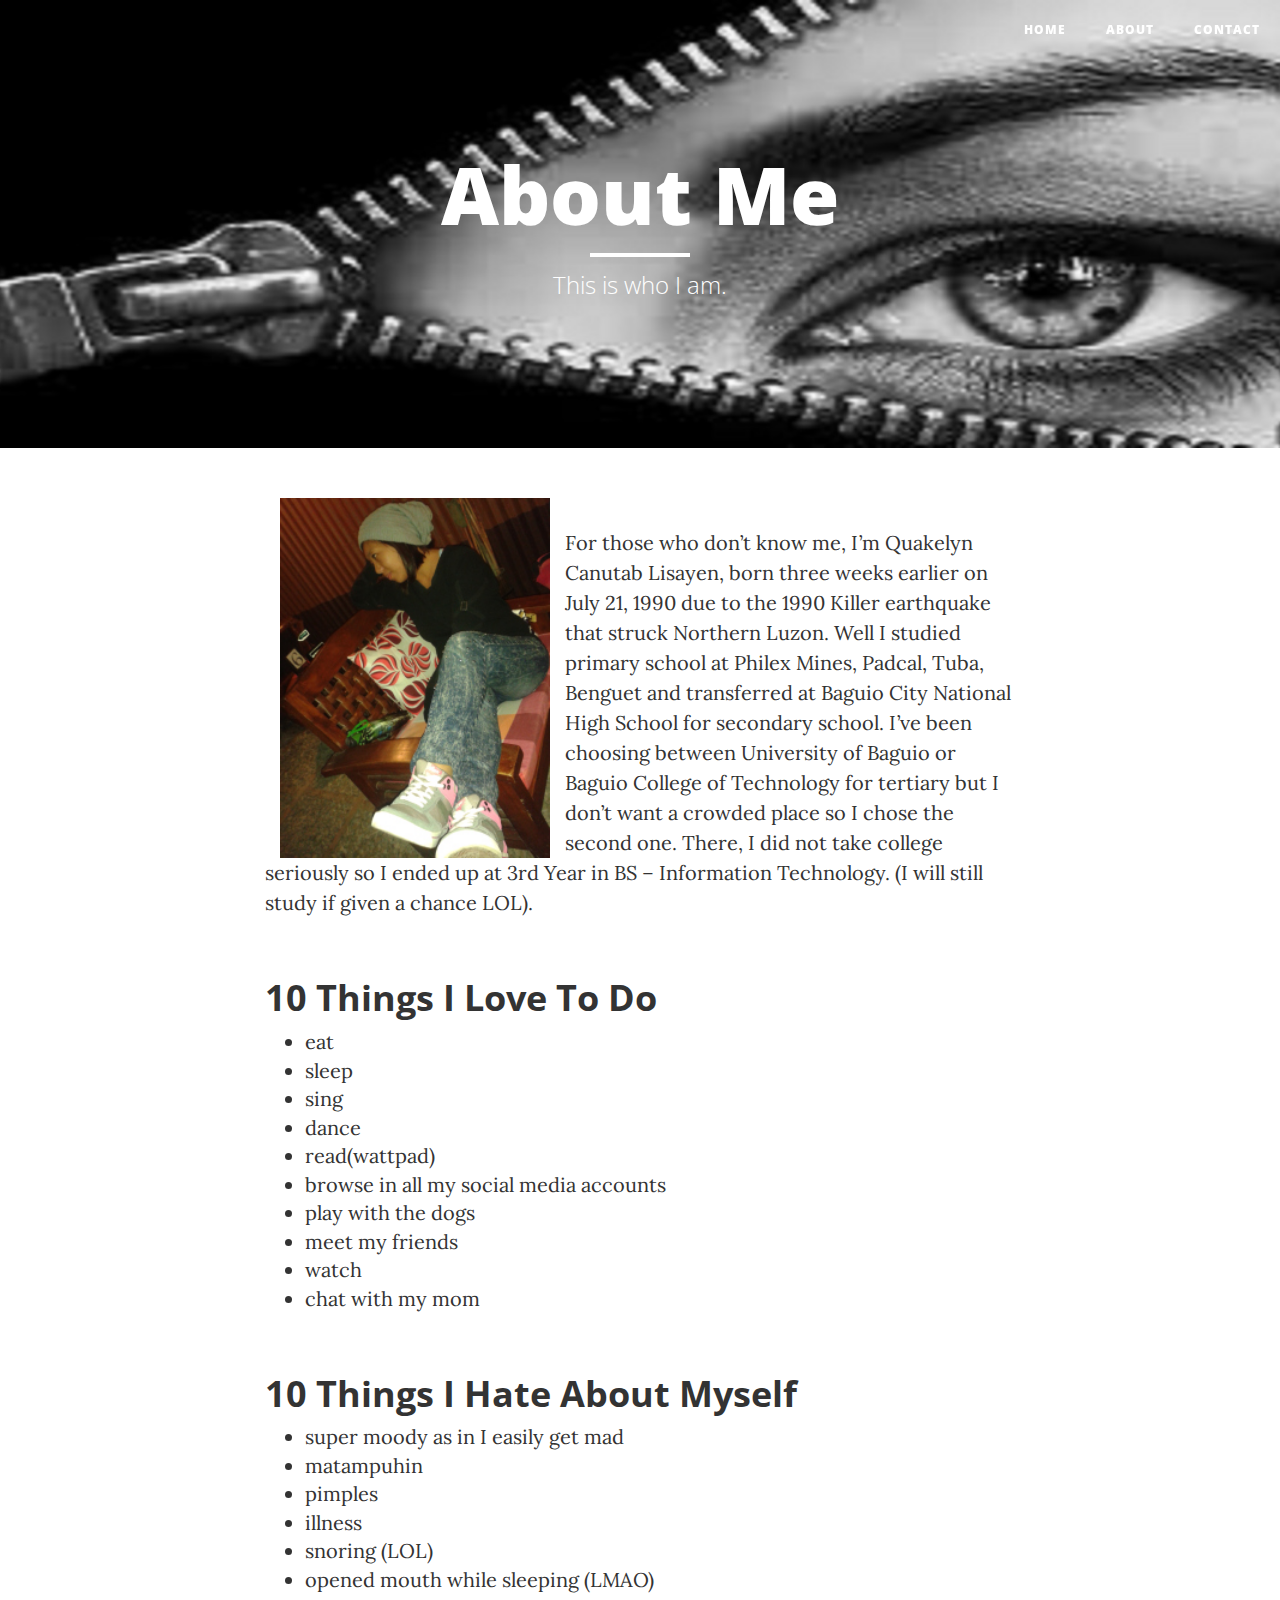
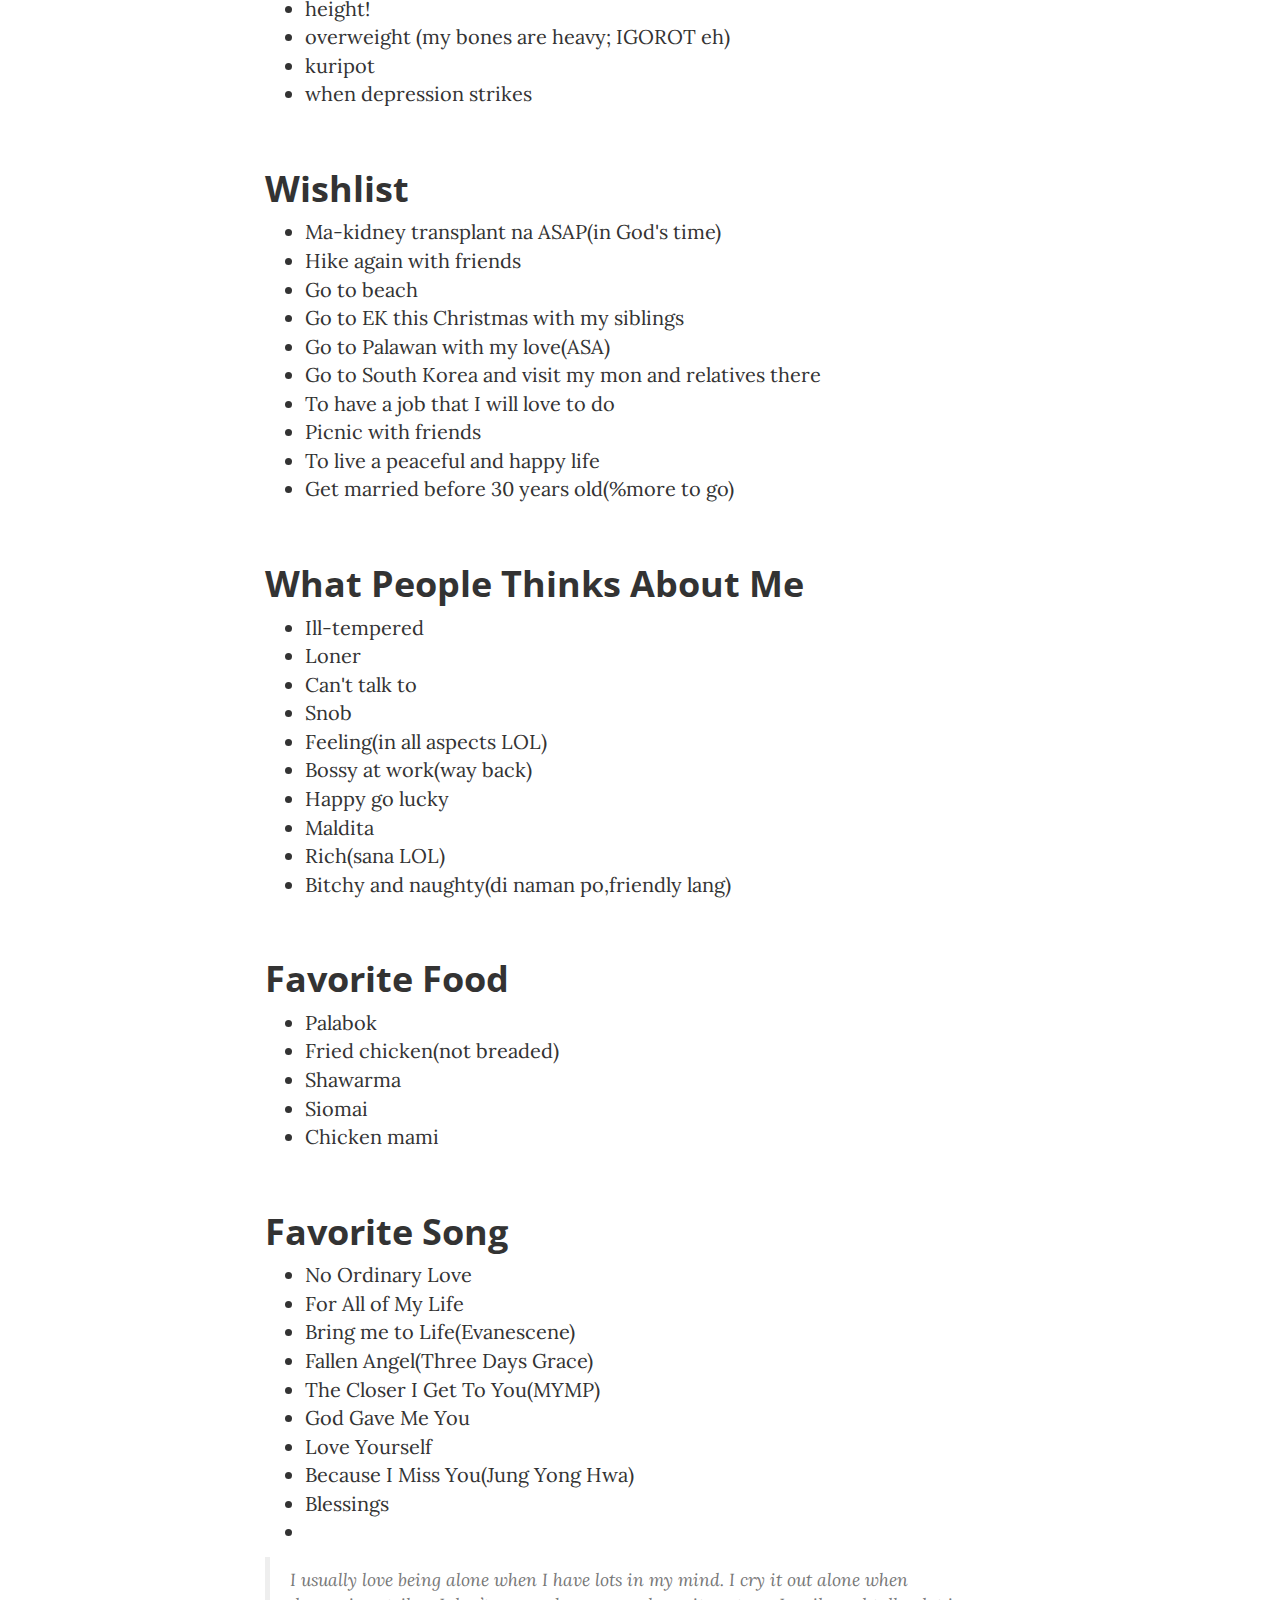
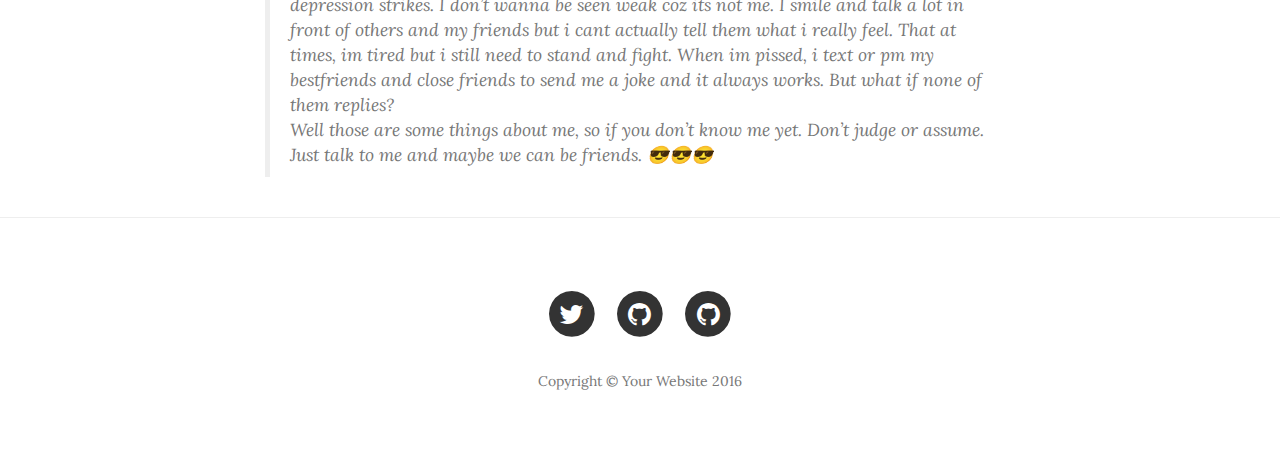
==== about.html @ 8e7b35c3 "initial upload" ====
<!DOCTYPE html>
<html lang="en">

<head>

    <meta charset="utf-8">
    <meta http-equiv="X-UA-Compatible" content="IE=edge">
    <meta name="viewport" content="width=device-width, initial-scale=1">
    <meta name="description" content="">
    <meta name="author" content="">

    <title>About</title>

    <!-- Bootstrap Core CSS -->
    <link href="vendor/bootstrap/css/bootstrap.min.css" rel="stylesheet">

    <!-- Theme CSS -->
    <link href="css/clean-blog.min.css" rel="stylesheet">

    <!-- Custom Fonts -->
    <link href="vendor/font-awesome/css/font-awesome.min.css" rel="stylesheet" type="text/css">
    <link href='https://fonts.googleapis.com/css?family=Lora:400,700,400italic,700italic' rel='stylesheet' type='text/css'>
    <link href='https://fonts.googleapis.com/css?family=Open+Sans:300italic,400italic,600italic,700italic,800italic,400,300,600,700,800' rel='stylesheet' type='text/css'>

    <!-- HTML5 Shim and Respond.js IE8 support of HTML5 elements and media queries -->
    <!-- WARNING: Respond.js doesn't work if you view the page via file:// -->
    <!--[if lt IE 9]>
        <script src="https://oss.maxcdn.com/libs/html5shiv/3.7.0/html5shiv.js"></script>
        <script src="https://oss.maxcdn.com/libs/respond.js/1.4.2/respond.min.js"></script>
    <![endif]-->

</head>

<body>

    <!-- Navigation -->
    <nav class="navbar navbar-default navbar-custom navbar-fixed-top">
        <div class="container-fluid">
            <!-- Brand and toggle get grouped for better mobile display -->
            <div class="navbar-header page-scroll">
                <button type="button" class="navbar-toggle" data-toggle="collapse" data-target="#bs-example-navbar-collapse-1">
                    <span class="sr-only">Toggle navigation</span>
                    Menu <i class="fa fa-bars"></i>
                </button>
               
            </div>

            <!-- Collect the nav links, forms, and other content for toggling -->
            <div class="collapse navbar-collapse" id="bs-example-navbar-collapse-1">
                <ul class="nav navbar-nav navbar-right">
                    <li>
                        <a href="index.html">Home</a>
                    </li>
                    <li>
                        <a href="about.html">About</a>
                    </li>
                   
                    <li>
                        <a href="contact.html">Contact</a>
                    </li>
                </ul>
            </div>
            <!-- /.navbar-collapse -->
        </div>
        <!-- /.container -->
    </nav>

    <!-- Page Header -->
    <!-- Set your background image for this header on the line below. -->
    <header class="intro-header" style="background-image: url('background/eye.jpeg')">
        <div class="container">
            <div class="row">
                <div class="col-lg-8 col-lg-offset-2 col-md-10 col-md-offset-1">
                    <div class="page-heading">
                              
                        <h1>About Me</h1>
                        <hr class="small">
                        <span class="subheading">This is who I am.</span>
                    </div>
                </div>
            </div>
        </div>
    </header>

    <!-- Main Content -->
    <div class="container">

        <div class="row">
            <div class="col-lg-8 col-lg-offset-2 col-md-10 col-md-offset-1">

                 <img src="get.jpg" style="width: 300px;" class="col-md-10 ">
              
                
                <p>For those who don’t know me, I’m Quakelyn Canutab Lisayen, born three weeks earlier on July 21, 1990 due to the 1990 Killer earthquake that struck Northern Luzon. Well I studied primary school at Philex Mines, Padcal, Tuba, Benguet and transferred at Baguio City National High School for secondary school. I’ve been choosing between University of Baguio or Baguio College of Technology for tertiary but I don’t want a crowded place so I chose the second one. There, I did not take college seriously so I ended up at 3rd Year in BS – Information Technology. (I will still study if given a chance LOL).</p>
               

                <h2 class="section-heading" background-color="red">10 Things I Love To Do</h2>

                    
                        <ul>
                            <li>eat</li>
                            <li>sleep</li>
                            <li>sing</li>
                            <li>dance</li>
                            <li>read(wattpad)</li>
                            <li>browse in all my social media accounts</li>
                            <li>play with the dogs</li>
                            <li>meet my friends</li>
                            <li>watch</li>
                            <li>chat with my mom</li>

                        </ul>

                 <h2 class="section-heading">10 Things I Hate About Myself</h2>

                    
                        <ul>
                            <li>super moody as in I easily get mad</li>
                            <li>matampuhin</li>
                            <li>pimples</li>
                            <li>illness</li>
                            <li>snoring (LOL)</li>
                            <li>opened mouth while sleeping (LMAO)</li>
                            <li>height!</li>
                            <li>overweight (my bones are heavy; IGOROT eh)</li>
                            <li>kuripot</li>
                            <li>when depression strikes</li>
                            
                        </ul>

                 <h2 class="section-heading">Wishlist</h2>

                    
                        <ul>
                            <li>Ma-kidney transplant na ASAP(in God's time)</li>
                            <li>Hike again with friends</li>
                            <li>Go to beach</li>
                            <li>Go to EK this Christmas with my siblings</li>
                            <li>Go to Palawan with my love(ASA)</li>
                            <li>Go to South Korea and visit my mon and relatives there</li>
                            <li>To have a job that I will love to do</li>
                            <li>Picnic with friends</li>
                            <li>To live a peaceful and happy life</li>
                            <li>Get married before 30 years old(%more to go)</li>
                            
                        </ul>

                 <h2 class="section-heading">What People Thinks About Me</h2>

                    
                        <ul>
                            <li>Ill-tempered</li>
                            <li>Loner</li>
                            <li>Can't talk to</li>
                            <li>Snob</li>
                            <li>Feeling(in all aspects LOL)</li>
                            <li>Bossy at work(way back)</li>
                            <li>Happy go lucky</li>
                            <li>Maldita</li>
                            <li>Rich(sana LOL)</li>
                            <li>Bitchy and naughty(di naman po,friendly lang)</li>
                            
                        </ul>

                 <h2 class="section-heading">Favorite Food</h2>

                    
                        <ul>
                            <li>Palabok</li>
                            <li>Fried chicken(not breaded)</li>
                            <li>Shawarma</li>
                            <li>Siomai</li>
                            <li>Chicken mami</li> 
                        </ul>

                 <h2 class="section-heading">Favorite Song</h2>

                        <ul>
                            <li>No Ordinary Love</li>
                            <li>For All of My Life</li>
                            <li>Bring me to Life(Evanescene)</li>
                            <li>Fallen Angel(Three Days Grace)</li>
                            <li>The Closer I Get To You(MYMP)</li>
                            <li>God Gave Me You</li>
                            <li>Love Yourself</li>
                            <li>Because I Miss You(Jung Yong Hwa)</li>
                            <li>Blessings</li>
                            <li></li>
                            
                        </ul>

                        <blockquote>I usually love being alone when I have lots in my mind. I cry it out alone when depression strikes. I don’t wanna be seen weak coz its not me. I smile and talk a lot in front of others and my friends but i cant actually tell them what i really feel. That at times, im tired but i still need to stand and fight. When im pissed, i text or pm my bestfriends and close friends to send me a joke and it always works. But what if none of them replies?
                         <br>Well those are some things about me, so if you don’t know me yet. Don’t judge or assume. Just talk to me and maybe we can be friends. 😎😎😎 </br>
                        </blockquote>
            </div>
        </div>
    </div>

    <hr>

    <!-- Footer -->
     <footer>
        <div class="container">
            <div class="row">
                <div class="col-lg-8 col-lg-offset-2 col-md-10 col-md-offset-1">
                    <ul class="list-inline text-center">
                        <li>
                            <a href="@LisayenQuake">
                                <span class="fa-stack fa-lg">
                                    <i class="fa fa-circle fa-stack-2x"></i>
                                    <i class="fa fa-twitter fa-stack-1x fa-inverse"></i>
                                </span>
                            </a>
                        </li>
                        
                        <li>
                            <a href="kenji_ven@yahoo.com">
                                <span class="fa-stack fa-lg">
                                    <i class="fa fa-circle fa-stack-2x"></i>
                                    <i class="fa fa-github fa-stack-1x fa-inverse"></i>
                                </span>
                            </a>
                        </li>
                        <li>
                            <a href="quake059">
                                <span class="fa-stack fa-lg">
                                    <i class="fa fa-circle fa-stack-2x"></i>
                                    <i class="fa fa-github fa-stack-1x fa-inverse"></i>
                                </span>
                            </a>
                        </li>
                    </ul>
                    <p class="copyright text-muted">Copyright &copy; Your Website 2016</p>
                </div>
            </div>
        </div>
    </footer>
    <!-- jQuery -->
    <script src="vendor/jquery/jquery.min.js"></script>

    <!-- Bootstrap Core JavaScript -->
    <script src="vendor/bootstrap/js/bootstrap.min.js"></script>

    <!-- Contact Form JavaScript -->
    <script src="js/jqBootstrapValidation.js"></script>
    <script src="js/contact_me.js"></script>

    <!-- Theme JavaScript -->
    <script src="js/clean-blog.min.js"></script>

</body>

</html>
---- css/clean-blog.min.css ----
/*!
 * Start Bootstrap - Clean Blog v3.3.7+1 (http://startbootstrap.com/template-overviews/clean-blog)
 * Copyright 2013-2016 Start Bootstrap
 * Licensed under MIT (https://github.com/BlackrockDigital/startbootstrap/blob/gh-pages/LICENSE)
 */a,body{color:#333}.navbar-custom .nav li a,.navbar-custom .navbar-brand,h1,h2,h3,h4,h5,h6{font-weight:800}.caption,.intro-header .page-heading,.intro-header .site-heading,footer .copyright{text-align:center}body{font-family:Lora,'Times New Roman',serif;font-size:20px;-webkit-tap-highlight-color:#0085A1}.intro-header .page-heading .subheading,.intro-header .post-heading .subheading,.intro-header .site-heading .subheading,.navbar-custom,h1,h2,h3,h4,h5,h6{font-family:'Open Sans','Helvetica Neue',Helvetica,Arial,sans-serif}p{line-height:1.5;margin:30px 0}p a{text-decoration:underline}a:focus,a:hover{color:#0085A1}a img:focus,a img:hover{cursor:zoom-in}blockquote{color:#777;font-style:italic}hr.small{max-width:100px;margin:15px auto;border-width:4px;border-color:#fff}.navbar-custom{position:absolute;top:0;left:0;width:100%;z-index:3}.navbar-custom .navbar-header .navbar-toggle{color:#777;font-weight:800;text-transform:uppercase;font-size:12px}.navbar-custom .nav li a{text-transform:uppercase;font-size:12px;letter-spacing:1px}@media only screen and (min-width:768px){.navbar-custom{background:0 0;border-bottom:1px solid transparent}.navbar-custom .navbar-brand{color:#fff;padding:20px}.navbar-custom .navbar-brand:focus,.navbar-custom .navbar-brand:hover{color:rgba(255,255,255,.8)}.navbar-custom .nav li a{color:#fff;padding:20px}.navbar-custom .nav li a:focus,.navbar-custom .nav li a:hover{color:rgba(255,255,255,.8)}}@media only screen and (min-width:1170px){.navbar-custom{-webkit-transition:background-color .3s;-moz-transition:background-color .3s;transition:background-color .3s;-webkit-transform:translate3d(0,0,0);-moz-transform:translate3d(0,0,0);-ms-transform:translate3d(0,0,0);-o-transform:translate3d(0,0,0);transform:translate3d(0,0,0);-webkit-backface-visibility:hidden;backface-visibility:hidden}.navbar-custom.is-fixed{position:fixed;top:-61px;background-color:rgba(255,255,255,.9);border-bottom:1px solid #f2f2f2;-webkit-transition:-webkit-transform .3s;-moz-transition:-moz-transform .3s;transition:transform .3s}.navbar-custom.is-fixed .navbar-brand{color:#333}.navbar-custom.is-fixed .navbar-brand:focus,.navbar-custom.is-fixed .navbar-brand:hover{color:#0085A1}.navbar-custom.is-fixed .nav li a{color:#333}.navbar-custom.is-fixed .nav li a:focus,.navbar-custom.is-fixed .nav li a:hover{color:#0085A1}.navbar-custom.is-visible{-webkit-transform:translate3d(0,100%,0);-moz-transform:translate3d(0,100%,0);-ms-transform:translate3d(0,100%,0);-o-transform:translate3d(0,100%,0);transform:translate3d(0,100%,0)}}.intro-header{background:center center no-repeat;-webkit-background-size:cover;-moz-background-size:cover;background-size:cover;-o-background-size:cover;margin-bottom:50px}.intro-header .page-heading,.intro-header .post-heading,.intro-header .site-heading{padding:100px 0 50px;color:#fff}.intro-header .page-heading h1,.intro-header .site-heading h1{margin-top:0;font-size:50px}.intro-header .page-heading .subheading,.intro-header .site-heading .subheading{font-size:24px;line-height:1.1;display:block;font-weight:300;margin:10px 0 0}@media only screen and (min-width:768px){.intro-header .page-heading,.intro-header .post-heading,.intro-header .site-heading{padding:150px 0}.intro-header .page-heading h1,.intro-header .site-heading h1{font-size:80px}}.intro-header .post-heading h1{font-size:35px}.intro-header .post-heading .meta,.intro-header .post-heading .subheading{line-height:1.1;display:block}.intro-header .post-heading .subheading{font-size:24px;margin:10px 0 30px;font-weight:600}.intro-header .post-heading .meta{font-family:Lora,'Times New Roman',serif;font-style:italic;font-weight:300;font-size:20px}.intro-header .post-heading .meta a{color:#fff}@media only screen and (min-width:768px){.intro-header .post-heading h1{font-size:55px}.intro-header .post-heading .subheading{font-size:30px}}.post-preview>a{color:#333}.post-preview>a:focus,.post-preview>a:hover{text-decoration:none;color:#0085A1}.post-preview>a>.post-title{font-size:30px;margin-top:30px;margin-bottom:10px}.post-preview>a>.post-subtitle{margin:0 0 10px;font-weight:300}.post-preview>.post-meta{color:#777;font-size:18px;font-style:italic;margin-top:0}.post-preview>.post-meta>a{text-decoration:none;color:#333}.post-preview>.post-meta>a:focus,.post-preview>.post-meta>a:hover{color:#0085A1;text-decoration:underline}@media only screen and (min-width:768px){.post-preview>a>.post-title{font-size:36px}}.section-heading{font-size:36px;margin-top:60px;font-weight:700}.btn,.pager li>a,.pager li>span{font-family:'Open Sans','Helvetica Neue',Helvetica,Arial,sans-serif;text-transform:uppercase;font-weight:800;letter-spacing:1px}.caption{font-size:14px;padding:10px;font-style:italic;margin:0;display:block;border-bottom-right-radius:5px;border-bottom-left-radius:5px}footer{padding:50px 0 65px}footer .list-inline{margin:0;padding:0}footer .copyright{font-size:14px;margin-bottom:0}.floating-label-form-group{font-size:14px;position:relative;margin-bottom:0;padding-bottom:.5em;border-bottom:1px solid #eee}.floating-label-form-group input,.floating-label-form-group textarea{z-index:1;position:relative;padding-right:0;padding-left:0;border:none;border-radius:0;font-size:1.5em;background:0 0;box-shadow:none!important;resize:none}.floating-label-form-group label{display:block;z-index:0;position:relative;top:2em;margin:0;font-size:.85em;line-height:1.764705882em;vertical-align:middle;vertical-align:baseline;opacity:0;-webkit-transition:top .3s ease,opacity .3s ease;-moz-transition:top .3s ease,opacity .3s ease;-ms-transition:top .3s ease,opacity .3s ease;transition:top .3s ease,opacity .3s ease}.floating-label-form-group::not(:first-child){padding-left:14px;border-left:1px solid #eee}.floating-label-form-group-with-value label{top:0;opacity:1}.floating-label-form-group-with-focus label{color:#0085A1}form .row:first-child .floating-label-form-group{border-top:1px solid #eee}.btn{font-size:14px;border-radius:0;padding:15px 25px}.btn-lg{font-size:16px;padding:25px 35px}.btn-default:focus,.btn-default:hover{background-color:#0085A1;border:1px solid #0085A1;color:#fff}.pager{margin:20px 0 0}.pager li>a,.pager li>span{font-size:14px;padding:15px 25px;background-color:#fff;border-radius:0}.pager li>a:focus,.pager li>a:hover{color:#fff;background-color:#0085A1;border:1px solid #0085A1}.pager .disabled>a,.pager .disabled>a:focus,.pager .disabled>a:hover,.pager .disabled>span{color:#777;background-color:#333;cursor:not-allowed}::-moz-selection{color:#fff;text-shadow:none;background:#0085A1}::selection{color:#fff;text-shadow:none;background:#0085A1}img::selection{color:#fff;background:0 0}img::-moz-selection{color:#fff;background:0 0}
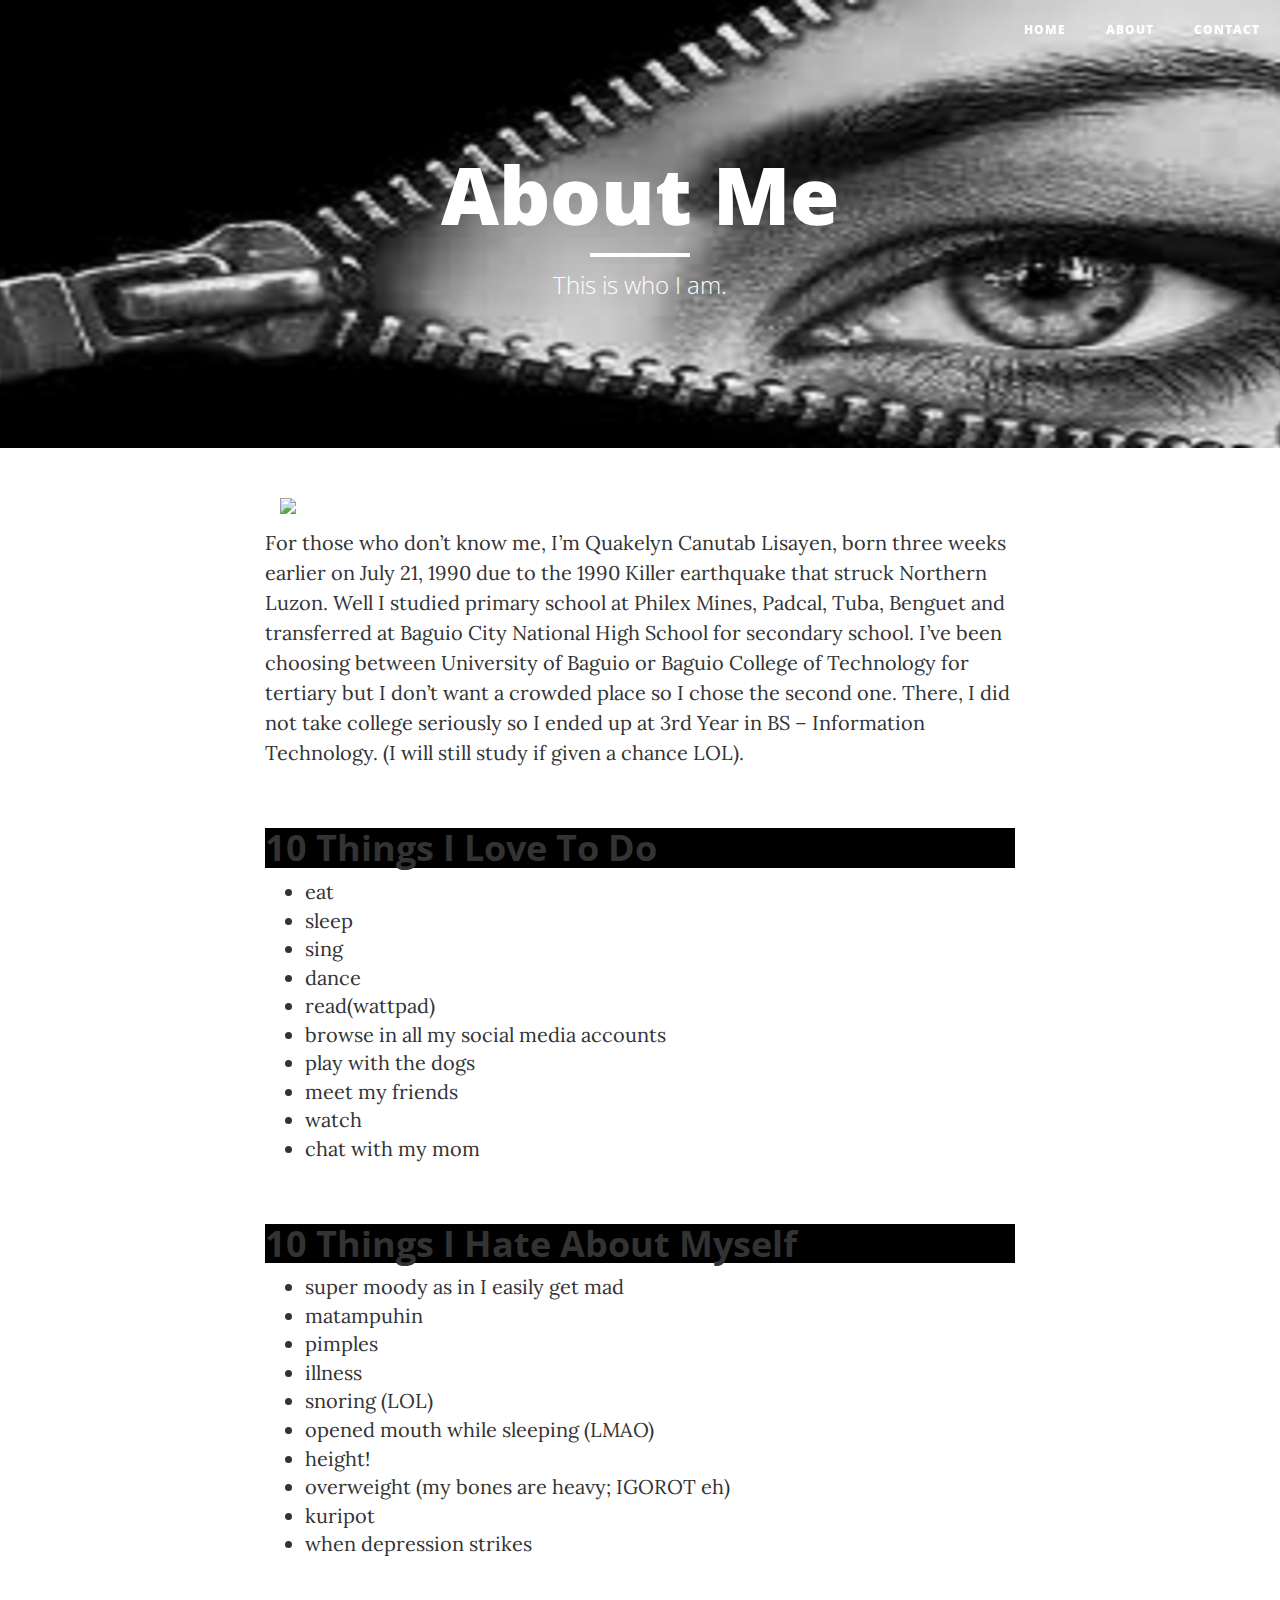
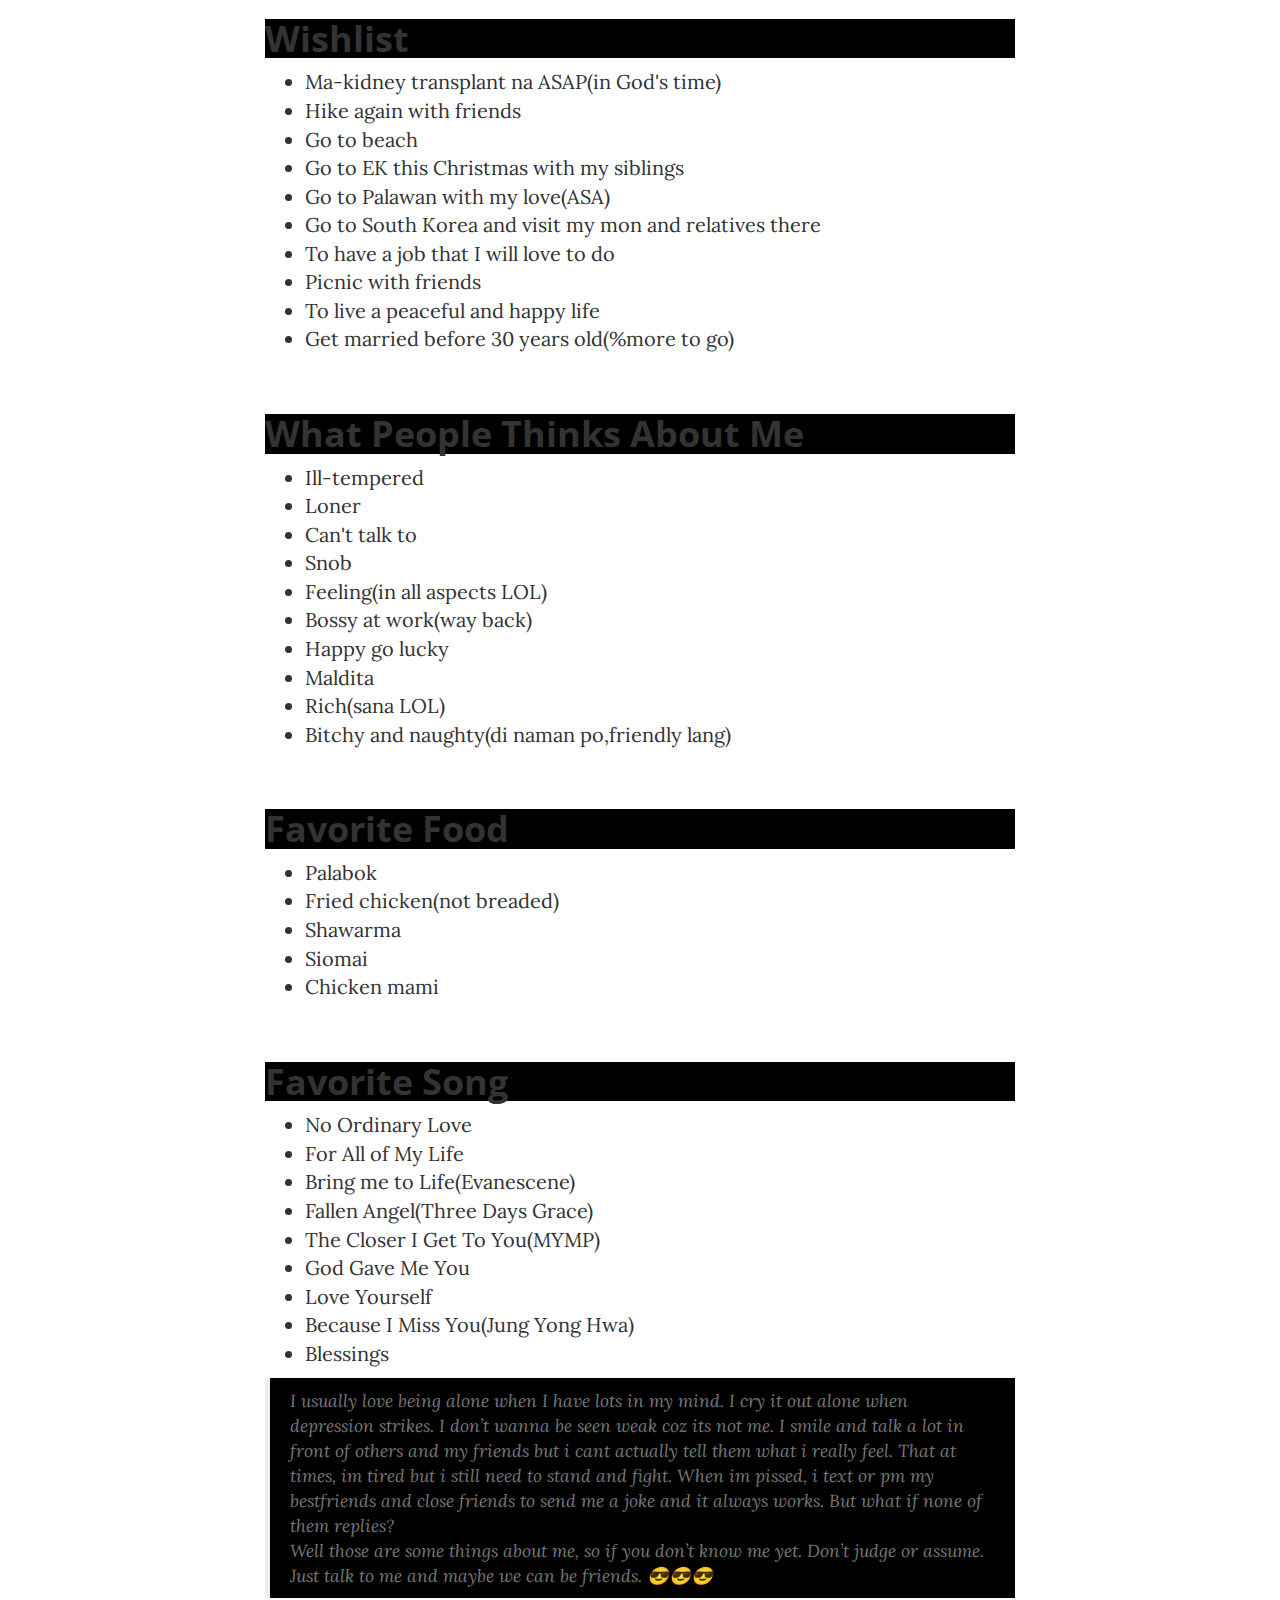
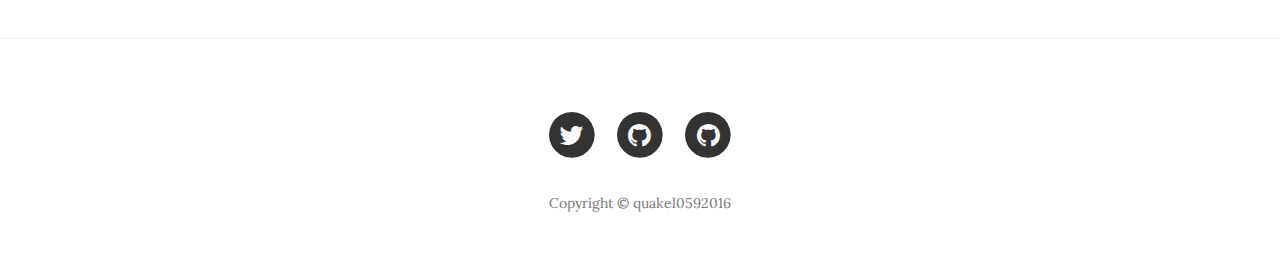
==== commit f8d8793d: "revise" ====
--- a/about.html
+++ b/about.html
@@ -83,21 +83,21 @@
     </header>
 
     <!-- Main Content -->
-    <div class="container">
+    <div class="container" >
 
         <div class="row">
             <div class="col-lg-8 col-lg-offset-2 col-md-10 col-md-offset-1">
 
-                 <img src="get.jpg" style="width: 300px;" class="col-md-10 ">
+                 <img src="img/get.jpg" style="width: 300px;" class="col-md-10 ">
               
                 
-                <p>For those who don’t know me, I’m Quakelyn Canutab Lisayen, born three weeks earlier on July 21, 1990 due to the 1990 Killer earthquake that struck Northern Luzon. Well I studied primary school at Philex Mines, Padcal, Tuba, Benguet and transferred at Baguio City National High School for secondary school. I’ve been choosing between University of Baguio or Baguio College of Technology for tertiary but I don’t want a crowded place so I chose the second one. There, I did not take college seriously so I ended up at 3rd Year in BS – Information Technology. (I will still study if given a chance LOL).</p>
+                <p >For those who don’t know me, I’m Quakelyn Canutab Lisayen, born three weeks earlier on July 21, 1990 due to the 1990 Killer earthquake that struck Northern Luzon. Well I studied primary school at Philex Mines, Padcal, Tuba, Benguet and transferred at Baguio City National High School for secondary school. I’ve been choosing between University of Baguio or Baguio College of Technology for tertiary but I don’t want a crowded place so I chose the second one. There, I did not take college seriously so I ended up at 3rd Year in BS – Information Technology. (I will still study if given a chance LOL).</p>
                
 
-                <h2 class="section-heading" background-color="red">10 Things I Love To Do</h2>
-
-                    
-                        <ul>
+                <h2 class="section-heading" style="background-color: black">10 Things I Love To Do</h2>
+
+                    
+                        <ul style="background-image: url('background/dd.jpeg')">
                             <li>eat</li>
                             <li>sleep</li>
                             <li>sing</li>
@@ -111,10 +111,10 @@
 
                         </ul>
 
-                 <h2 class="section-heading">10 Things I Hate About Myself</h2>
-
-                    
-                        <ul>
+                 <h2 class="section-heading" style="background-color: black">10 Things I Hate About Myself</h2>
+
+                    
+                        <ul style="background-image: url('background/dd.jpeg')">
                             <li>super moody as in I easily get mad</li>
                             <li>matampuhin</li>
                             <li>pimples</li>
@@ -128,10 +128,10 @@
                             
                         </ul>
 
-                 <h2 class="section-heading">Wishlist</h2>
-
-                    
-                        <ul>
+                 <h2 class="section-heading" class="section-heading" style="background-color: black">Wishlist</h2>
+
+                    
+                        <ul style="background-image: url('background/dd.jpeg')">
                             <li>Ma-kidney transplant na ASAP(in God's time)</li>
                             <li>Hike again with friends</li>
                             <li>Go to beach</li>
@@ -145,10 +145,10 @@
                             
                         </ul>
 
-                 <h2 class="section-heading">What People Thinks About Me</h2>
-
-                    
-                        <ul>
+                 <h2 class="section-heading" style="background-color: black">What People Thinks About Me</h2>
+
+                    
+                        <ul style="background-image: url('background/dd.jpeg')">
                             <li>Ill-tempered</li>
                             <li>Loner</li>
                             <li>Can't talk to</li>
@@ -162,10 +162,10 @@
                             
                         </ul>
 
-                 <h2 class="section-heading">Favorite Food</h2>
-
-                    
-                        <ul>
+                 <h2 class="section-heading" class="section-heading" style="background-color: black">Favorite Food</h2>
+
+                    
+                        <ul style="background-image: url('background/dd - Copy.jpeg')">
                             <li>Palabok</li>
                             <li>Fried chicken(not breaded)</li>
                             <li>Shawarma</li>
@@ -173,9 +173,9 @@
                             <li>Chicken mami</li> 
                         </ul>
 
-                 <h2 class="section-heading">Favorite Song</h2>
-
-                        <ul>
+                 <h2 class="section-heading" class="section-heading" style="background-color: black">Favorite Song</h2>
+
+                        <ul style="background-image: url('background/dd.jpeg')">
                             <li>No Ordinary Love</li>
                             <li>For All of My Life</li>
                             <li>Bring me to Life(Evanescene)</li>
@@ -185,11 +185,11 @@
                             <li>Love Yourself</li>
                             <li>Because I Miss You(Jung Yong Hwa)</li>
                             <li>Blessings</li>
-                            <li></li>
-                            
-                        </ul>
-
-                        <blockquote>I usually love being alone when I have lots in my mind. I cry it out alone when depression strikes. I don’t wanna be seen weak coz its not me. I smile and talk a lot in front of others and my friends but i cant actually tell them what i really feel. That at times, im tired but i still need to stand and fight. When im pissed, i text or pm my bestfriends and close friends to send me a joke and it always works. But what if none of them replies?
+                            
+                            
+                        </ul>
+
+                        <blockquote style="background-color: black">I usually love being alone when I have lots in my mind. I cry it out alone when depression strikes. I don’t wanna be seen weak coz its not me. I smile and talk a lot in front of others and my friends but i cant actually tell them what i really feel. That at times, im tired but i still need to stand and fight. When im pissed, i text or pm my bestfriends and close friends to send me a joke and it always works. But what if none of them replies?
                          <br>Well those are some things about me, so if you don’t know me yet. Don’t judge or assume. Just talk to me and maybe we can be friends. 😎😎😎 </br>
                         </blockquote>
             </div>
@@ -205,7 +205,7 @@
                 <div class="col-lg-8 col-lg-offset-2 col-md-10 col-md-offset-1">
                     <ul class="list-inline text-center">
                         <li>
-                            <a href="@LisayenQuake">
+                            <a href="http:www.twitter.com/@LisayenQuake">
                                 <span class="fa-stack fa-lg">
                                     <i class="fa fa-circle fa-stack-2x"></i>
                                     <i class="fa fa-twitter fa-stack-1x fa-inverse"></i>
@@ -214,7 +214,7 @@
                         </li>
                         
                         <li>
-                            <a href="kenji_ven@yahoo.com">
+                            <a href="http:www.facebook.com/kenji_ven@yahoo.com">
                                 <span class="fa-stack fa-lg">
                                     <i class="fa fa-circle fa-stack-2x"></i>
                                     <i class="fa fa-github fa-stack-1x fa-inverse"></i>
@@ -222,7 +222,7 @@
                             </a>
                         </li>
                         <li>
-                            <a href="quake059">
+                            <a href="http:www.instagram.com/quake059">
                                 <span class="fa-stack fa-lg">
                                     <i class="fa fa-circle fa-stack-2x"></i>
                                     <i class="fa fa-github fa-stack-1x fa-inverse"></i>
@@ -230,7 +230,7 @@
                             </a>
                         </li>
                     </ul>
-                    <p class="copyright text-muted">Copyright &copy; Your Website 2016</p>
+                    <p class="copyright text-muted">Copyright &copy; quakel0592016</p>
                 </div>
             </div>
         </div>
